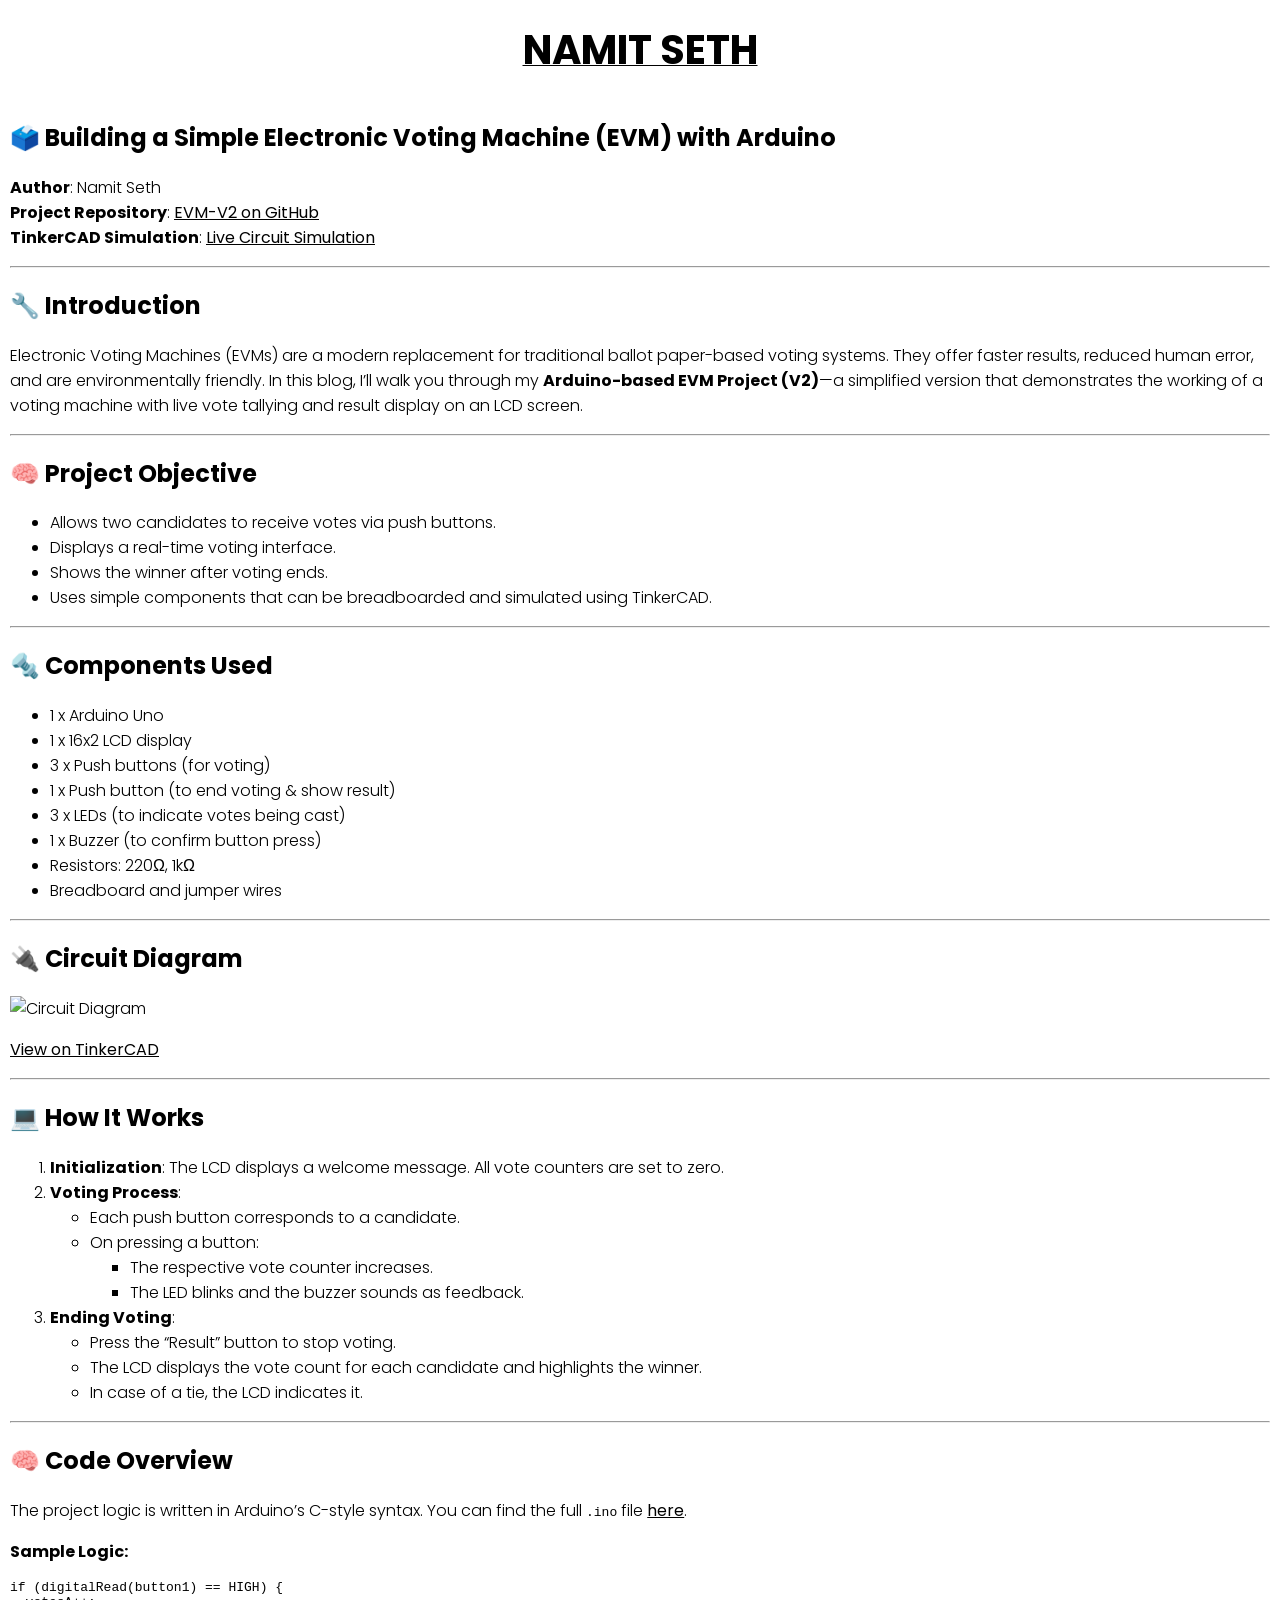
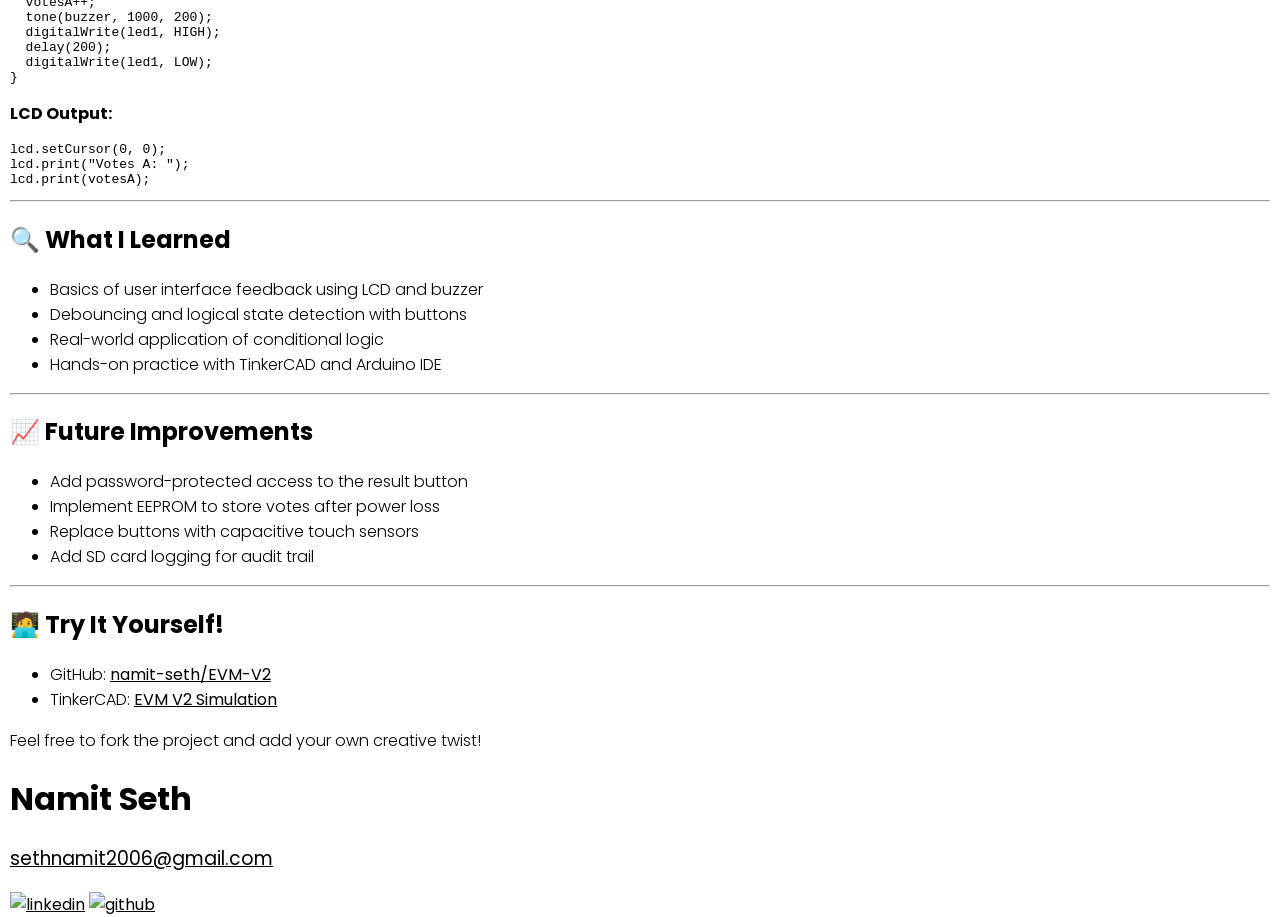
==== EVM/index.html @ 72345d0a "first version" ====
<!DOCTYPE html>
<html lang="en">

<head>
    <meta charset="UTF-8">
    <meta name="viewport" content="width=device-width, initial-scale=1.0">
    <title>Namit Seth</title>
    <link rel="stylesheet" href="../Blog_style.css">
    <link rel="preconnect" href="https://fonts.googleapis.com">
    <link rel="preconnect" href="https://fonts.gstatic.com" crossorigin>
    <link href="https://fonts.googleapis.com/css2?family=Poppins:wght@400;700&display=swap" rel="stylesheet">
    <script src="https://cdnjs.cloudflare.com/ajax/libs/jquery/3.2.1/jquery.min.js" integrity="sha256-hwg4gsxgFZhOsEEamdOYGBf13FyQuiTwlAQgxVSNgt4=" crossorigin="anonymous"></script>
    <script src="https://cdnjs.cloudflare.com/ajax/libs/jquery.form/4.2.2/jquery.form.min.js" integrity="sha256-2Pjr1OlpZMY6qesJM68t2v39t+lMLvxwpa8QlRjJroA=" crossorigin="anonymous"></script>
    <script src="script.js"></script>
</head>

<body class="poppins-regular">
    <header id="home">
        <div id="header">
            <a href="../"><span class="poppins-bold logo-head">NAMIT SETH</span></a>
        </div>
    </header>
    <section>
<h1>🗳️ Building a Simple Electronic Voting Machine (EVM) with Arduino</h1>
<p><strong>Author</strong>: Namit Seth<br>
<strong>Project Repository</strong>: <a href="https://github.com/namit-seth/EVM-V2">EVM-V2 on GitHub</a><br>
<strong>TinkerCAD Simulation</strong>: <a href="https://www.tinkercad.com/things/6YQpShvm2TO-evm-v2">Live Circuit Simulation</a></p>

<hr>

<h2>🔧 Introduction</h2>
<p>Electronic Voting Machines (EVMs) are a modern replacement for traditional ballot paper-based voting systems. They offer faster results, reduced human error, and are environmentally friendly. In this blog, I’ll walk you through my <strong>Arduino-based EVM Project (V2)</strong>—a simplified version that demonstrates the working of a voting machine with live vote tallying and result display on an LCD screen.</p>

<hr>

<h2>🧠 Project Objective</h2>
<ul>
  <li>Allows two candidates to receive votes via push buttons.</li>
  <li>Displays a real-time voting interface.</li>
  <li>Shows the winner after voting ends.</li>
  <li>Uses simple components that can be breadboarded and simulated using TinkerCAD.</li>
</ul>

<hr>

<h2>🔩 Components Used</h2>
<ul>
  <li>1 x Arduino Uno</li>
  <li>1 x 16x2 LCD display</li>
  <li>3 x Push buttons (for voting)</li>
  <li>1 x Push button (to end voting & show result)</li>
  <li>3 x LEDs (to indicate votes being cast)</li>
  <li>1 x Buzzer (to confirm button press)</li>
  <li>Resistors: 220Ω, 1kΩ</li>
  <li>Breadboard and jumper wires</li>
</ul>

<hr>

<h2>🔌 Circuit Diagram</h2>
<p><img src="https://github.com/namit-seth/EVM-V2/blob/main/EVM%20V2.png?raw=true" alt="Circuit Diagram" width="500"></p>
<p><a href="https://www.tinkercad.com/things/6YQpShvm2TO-evm-v2">View on TinkerCAD</a></p>

<hr>

<h2>💻 How It Works</h2>
<ol>
  <li><strong>Initialization</strong>: The LCD displays a welcome message. All vote counters are set to zero.</li>
  <li><strong>Voting Process</strong>:
    <ul>
      <li>Each push button corresponds to a candidate.</li>
      <li>On pressing a button:
        <ul>
          <li>The respective vote counter increases.</li>
          <li>The LED blinks and the buzzer sounds as feedback.</li>
        </ul>
      </li>
    </ul>
  </li>
  <li><strong>Ending Voting</strong>:
    <ul>
      <li>Press the “Result” button to stop voting.</li>
      <li>The LCD displays the vote count for each candidate and highlights the winner.</li>
      <li>In case of a tie, the LCD indicates it.</li>
    </ul>
  </li>
</ol>

<hr>

<h2>🧠 Code Overview</h2>
<p>The project logic is written in Arduino’s C-style syntax. You can find the full <code>.ino</code> file <a href="https://github.com/namit-seth/EVM-V2/blob/main/EVM_V2.ino">here</a>.</p>

<p><strong>Sample Logic:</strong></p>
<pre><code>if (digitalRead(button1) == HIGH) {
  votesA++;
  tone(buzzer, 1000, 200);
  digitalWrite(led1, HIGH);
  delay(200);
  digitalWrite(led1, LOW);
}
</code></pre>

<p><strong>LCD Output:</strong></p>
<pre><code>lcd.setCursor(0, 0);
lcd.print("Votes A: ");
lcd.print(votesA);
</code></pre>

<hr>

<h2>🔍 What I Learned</h2>
<ul>
  <li>Basics of user interface feedback using LCD and buzzer</li>
  <li>Debouncing and logical state detection with buttons</li>
  <li>Real-world application of conditional logic</li>
  <li>Hands-on practice with TinkerCAD and Arduino IDE</li>
</ul>

<hr>

<h2>📈 Future Improvements</h2>
<ul>
  <li>Add password-protected access to the result button</li>
  <li>Implement EEPROM to store votes after power loss</li>
  <li>Replace buttons with capacitive touch sensors</li>
  <li>Add SD card logging for audit trail</li>
</ul>

<hr>

<h2>🧑‍💻 Try It Yourself!</h2>
<ul>
  <li>GitHub: <a href="https://github.com/namit-seth/EVM-V2">namit-seth/EVM-V2</a></li>
  <li>TinkerCAD: <a href="https://www.tinkercad.com/things/6YQpShvm2TO-evm-v2">EVM V2 Simulation</a></li>
</ul>
<p>Feel free to fork the project and add your own creative twist!</p>
</section>
<footer id="contact">
        <div>
            <h1>Namit Seth</h1>
            <h3><a href="mailto:sethnamit2006@gmail.com">sethnamit2006@gmail.com</a></h3>
            <div>
                <a href="https://www.linkedin.com/in/namit-seth/" target="_blank"><span><img src="/linkedin.png" alt="linkedin" height="50"></span></a>
                <a href="https://github.com/namit-seth/" target="_blank"><span><img src="/github.png" alt="github" height="50"></span></a>
            </div>
        </div>
</footer>
</body>

</html>
---- Blog_style.css ----
body{
    margin: 0;
    padding: 0px 10px;
    max-width: 100%;
    text-align: left;
}

.poppins-regular {
  font-family: "Poppins", sans-serif;
  font-weight: 350;
  font-style: normal;
}

.poppins-bold {
  font-family: "Poppins", sans-serif;
  font-weight: 700;
  font-style: normal;
}
header {
  height: 100px;
  display: flex;
  align-items: center;
}
#header {
    display: flex;
    justify-content: space-around;
    align-items: flex-end;
    width: 100%;
}
.logo-head {
  font-size: 40px;
}
a {
  /* text-decoration: none; */
  color: inherit;
  background-color: transparent;
  font-style: normal;
  font-weight: normal;
  font-size: inherit;
}
@media only screen and (max-width: 650px) {
  * {
    font-size: 14px;
  }
}
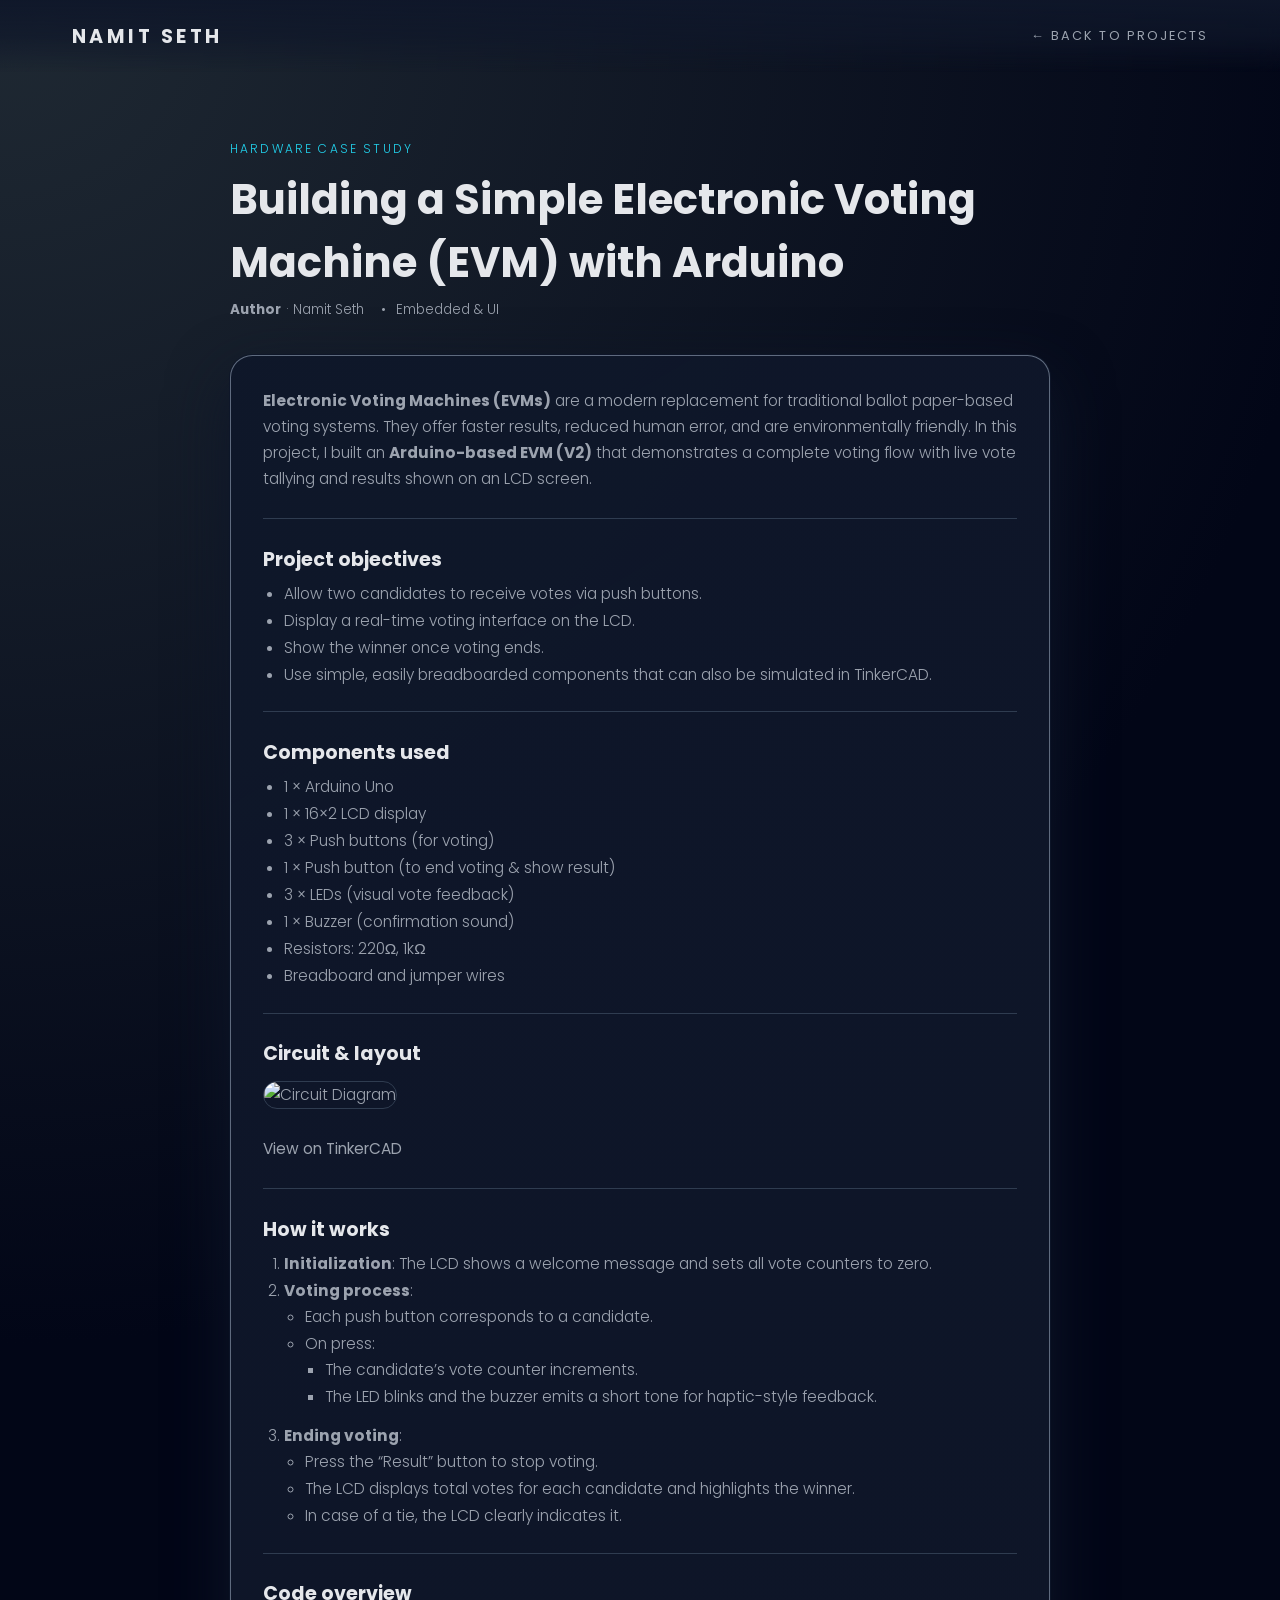
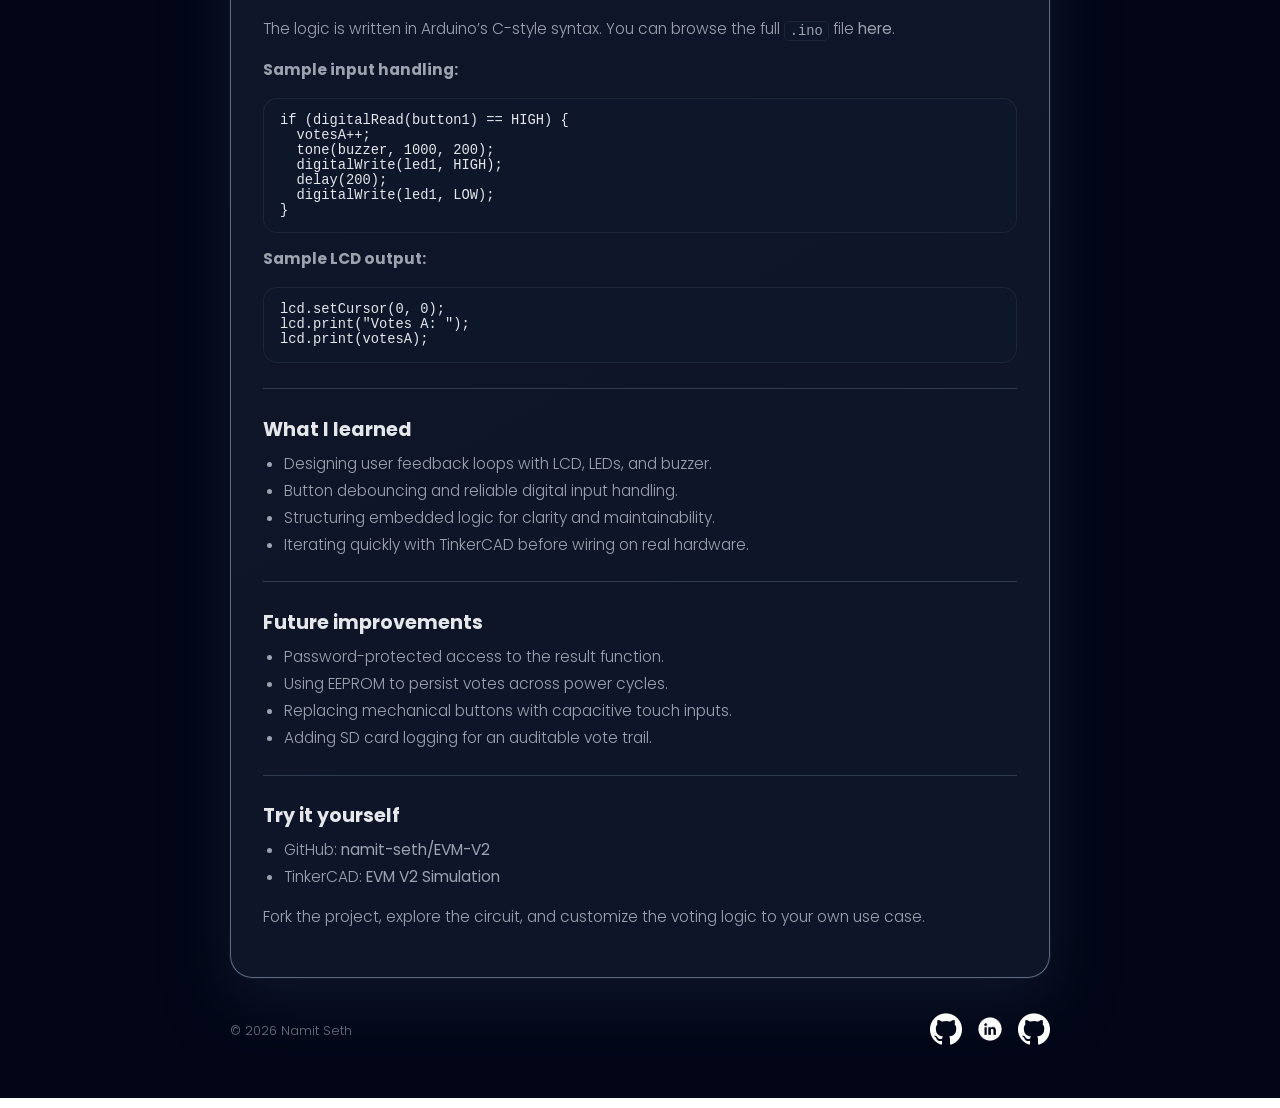
==== commit 766f84bb: "Modern portfolio: dark theme, hero, skills, projects, tech stack, contact; blog pages restyled Co-au" ====
--- a/EVM/index.html
+++ b/EVM/index.html
@@ -4,148 +4,167 @@
 <head>
     <meta charset="UTF-8">
     <meta name="viewport" content="width=device-width, initial-scale=1.0">
-    <title>Namit Seth</title>
+    <title>EVM Project | Arduino Voting Machine</title>
     <link rel="stylesheet" href="../Blog_style.css">
     <link rel="preconnect" href="https://fonts.googleapis.com">
     <link rel="preconnect" href="https://fonts.gstatic.com" crossorigin>
     <link href="https://fonts.googleapis.com/css2?family=Poppins:wght@400;700&display=swap" rel="stylesheet">
-    <script src="https://cdnjs.cloudflare.com/ajax/libs/jquery/3.2.1/jquery.min.js" integrity="sha256-hwg4gsxgFZhOsEEamdOYGBf13FyQuiTwlAQgxVSNgt4=" crossorigin="anonymous"></script>
-    <script src="https://cdnjs.cloudflare.com/ajax/libs/jquery.form/4.2.2/jquery.form.min.js" integrity="sha256-2Pjr1OlpZMY6qesJM68t2v39t+lMLvxwpa8QlRjJroA=" crossorigin="anonymous"></script>
-    <script src="script.js"></script>
 </head>
 
 <body class="poppins-regular">
     <header id="home">
         <div id="header">
-            <a href="../"><span class="poppins-bold logo-head">NAMIT SETH</span></a>
+            <a href="../" class="poppins-bold logo-head">NAMIT SETH</a>
+            <a href="../#projects" class="back-link">Back to projects</a>
         </div>
     </header>
-    <section>
-<h1>🗳️ Building a Simple Electronic Voting Machine (EVM) with Arduino</h1>
-<p><strong>Author</strong>: Namit Seth<br>
-<strong>Project Repository</strong>: <a href="https://github.com/namit-seth/EVM-V2">EVM-V2 on GitHub</a><br>
-<strong>TinkerCAD Simulation</strong>: <a href="https://www.tinkercad.com/things/6YQpShvm2TO-evm-v2">Live Circuit Simulation</a></p>
 
-<hr>
+    <main class="page-shell">
+        <section class="blog-hero">
+            <p class="blog-kicker">Hardware case study</p>
+            <h1 class="blog-title">Building a Simple Electronic Voting Machine (EVM) with Arduino</h1>
+            <div class="blog-meta">
+                <span><strong>Author</strong> · Namit Seth</span>
+                <span class="blog-meta-dot">Embedded &amp; UI</span>
+            </div>
+        </section>
 
-<h2>🔧 Introduction</h2>
-<p>Electronic Voting Machines (EVMs) are a modern replacement for traditional ballot paper-based voting systems. They offer faster results, reduced human error, and are environmentally friendly. In this blog, I’ll walk you through my <strong>Arduino-based EVM Project (V2)</strong>—a simplified version that demonstrates the working of a voting machine with live vote tallying and result display on an LCD screen.</p>
+        <article class="blog-card">
+            <p><strong>Electronic Voting Machines (EVMs)</strong> are a modern replacement for traditional ballot
+                paper-based voting systems. They offer faster results, reduced human error, and are environmentally
+                friendly. In this project, I built an <strong>Arduino-based EVM (V2)</strong> that demonstrates a
+                complete
+                voting flow with live vote tallying and results shown on an LCD screen.</p>
 
-<hr>
+            <hr>
 
-<h2>🧠 Project Objective</h2>
-<ul>
-  <li>Allows two candidates to receive votes via push buttons.</li>
-  <li>Displays a real-time voting interface.</li>
-  <li>Shows the winner after voting ends.</li>
-  <li>Uses simple components that can be breadboarded and simulated using TinkerCAD.</li>
-</ul>
+            <h2>Project objectives</h2>
+            <ul>
+                <li>Allow two candidates to receive votes via push buttons.</li>
+                <li>Display a real-time voting interface on the LCD.</li>
+                <li>Show the winner once voting ends.</li>
+                <li>Use simple, easily breadboarded components that can also be simulated in TinkerCAD.</li>
+            </ul>
 
-<hr>
+            <hr>
 
-<h2>🔩 Components Used</h2>
-<ul>
-  <li>1 x Arduino Uno</li>
-  <li>1 x 16x2 LCD display</li>
-  <li>3 x Push buttons (for voting)</li>
-  <li>1 x Push button (to end voting & show result)</li>
-  <li>3 x LEDs (to indicate votes being cast)</li>
-  <li>1 x Buzzer (to confirm button press)</li>
-  <li>Resistors: 220Ω, 1kΩ</li>
-  <li>Breadboard and jumper wires</li>
-</ul>
+            <h2>Components used</h2>
+            <ul>
+                <li>1 × Arduino Uno</li>
+                <li>1 × 16×2 LCD display</li>
+                <li>3 × Push buttons (for voting)</li>
+                <li>1 × Push button (to end voting &amp; show result)</li>
+                <li>3 × LEDs (visual vote feedback)</li>
+                <li>1 × Buzzer (confirmation sound)</li>
+                <li>Resistors: 220Ω, 1kΩ</li>
+                <li>Breadboard and jumper wires</li>
+            </ul>
 
-<hr>
+            <hr>
 
-<h2>🔌 Circuit Diagram</h2>
-<p><img src="https://github.com/namit-seth/EVM-V2/blob/main/EVM%20V2.png?raw=true" alt="Circuit Diagram" width="500"></p>
-<p><a href="https://www.tinkercad.com/things/6YQpShvm2TO-evm-v2">View on TinkerCAD</a></p>
+            <h2>Circuit & layout</h2>
+            <p><img src="https://github.com/namit-seth/EVM-V2/blob/main/EVM%20V2.png?raw=true" alt="Circuit Diagram"
+                    width="500"></p>
+            <p><a href="https://www.tinkercad.com/things/6YQpShvm2TO-evm-v2" target="_blank" rel="noopener">View on
+                    TinkerCAD</a></p>
 
-<hr>
+            <hr>
 
-<h2>💻 How It Works</h2>
-<ol>
-  <li><strong>Initialization</strong>: The LCD displays a welcome message. All vote counters are set to zero.</li>
-  <li><strong>Voting Process</strong>:
-    <ul>
-      <li>Each push button corresponds to a candidate.</li>
-      <li>On pressing a button:
-        <ul>
-          <li>The respective vote counter increases.</li>
-          <li>The LED blinks and the buzzer sounds as feedback.</li>
-        </ul>
-      </li>
-    </ul>
-  </li>
-  <li><strong>Ending Voting</strong>:
-    <ul>
-      <li>Press the “Result” button to stop voting.</li>
-      <li>The LCD displays the vote count for each candidate and highlights the winner.</li>
-      <li>In case of a tie, the LCD indicates it.</li>
-    </ul>
-  </li>
-</ol>
+            <h2>How it works</h2>
+            <ol>
+                <li><strong>Initialization</strong>: The LCD shows a welcome message and sets all vote counters to
+                    zero.</li>
+                <li><strong>Voting process</strong>:
+                    <ul>
+                        <li>Each push button corresponds to a candidate.</li>
+                        <li>On press:
+                            <ul>
+                                <li>The candidate’s vote counter increments.</li>
+                                <li>The LED blinks and the buzzer emits a short tone for haptic-style feedback.</li>
+                            </ul>
+                        </li>
+                    </ul>
+                </li>
+                <li><strong>Ending voting</strong>:
+                    <ul>
+                        <li>Press the “Result” button to stop voting.</li>
+                        <li>The LCD displays total votes for each candidate and highlights the winner.</li>
+                        <li>In case of a tie, the LCD clearly indicates it.</li>
+                    </ul>
+                </li>
+            </ol>
 
-<hr>
+            <hr>
 
-<h2>🧠 Code Overview</h2>
-<p>The project logic is written in Arduino’s C-style syntax. You can find the full <code>.ino</code> file <a href="https://github.com/namit-seth/EVM-V2/blob/main/EVM_V2.ino">here</a>.</p>
+            <h2>Code overview</h2>
+            <p>The logic is written in Arduino’s C-style syntax. You can browse the full <code>.ino</code> file <a
+                    href="https://github.com/namit-seth/EVM-V2/blob/main/EVM_V2.ino" target="_blank"
+                    rel="noopener">here</a>.</p>
 
-<p><strong>Sample Logic:</strong></p>
-<pre><code>if (digitalRead(button1) == HIGH) {
+            <p><strong>Sample input handling:</strong></p>
+            <pre><code>if (digitalRead(button1) == HIGH) {
   votesA++;
   tone(buzzer, 1000, 200);
   digitalWrite(led1, HIGH);
   delay(200);
   digitalWrite(led1, LOW);
-}
-</code></pre>
+}</code></pre>
 
-<p><strong>LCD Output:</strong></p>
-<pre><code>lcd.setCursor(0, 0);
+            <p><strong>Sample LCD output:</strong></p>
+            <pre><code>lcd.setCursor(0, 0);
 lcd.print("Votes A: ");
-lcd.print(votesA);
-</code></pre>
+lcd.print(votesA);</code></pre>
 
-<hr>
+            <hr>
 
-<h2>🔍 What I Learned</h2>
-<ul>
-  <li>Basics of user interface feedback using LCD and buzzer</li>
-  <li>Debouncing and logical state detection with buttons</li>
-  <li>Real-world application of conditional logic</li>
-  <li>Hands-on practice with TinkerCAD and Arduino IDE</li>
-</ul>
+            <h2>What I learned</h2>
+            <ul>
+                <li>Designing user feedback loops with LCD, LEDs, and buzzer.</li>
+                <li>Button debouncing and reliable digital input handling.</li>
+                <li>Structuring embedded logic for clarity and maintainability.</li>
+                <li>Iterating quickly with TinkerCAD before wiring on real hardware.</li>
+            </ul>
 
-<hr>
+            <hr>
 
-<h2>📈 Future Improvements</h2>
-<ul>
-  <li>Add password-protected access to the result button</li>
-  <li>Implement EEPROM to store votes after power loss</li>
-  <li>Replace buttons with capacitive touch sensors</li>
-  <li>Add SD card logging for audit trail</li>
-</ul>
+            <h2>Future improvements</h2>
+            <ul>
+                <li>Password-protected access to the result function.</li>
+                <li>Using EEPROM to persist votes across power cycles.</li>
+                <li>Replacing mechanical buttons with capacitive touch inputs.</li>
+                <li>Adding SD card logging for an auditable vote trail.</li>
+            </ul>
 
-<hr>
+            <hr>
 
-<h2>🧑‍💻 Try It Yourself!</h2>
-<ul>
-  <li>GitHub: <a href="https://github.com/namit-seth/EVM-V2">namit-seth/EVM-V2</a></li>
-  <li>TinkerCAD: <a href="https://www.tinkercad.com/things/6YQpShvm2TO-evm-v2">EVM V2 Simulation</a></li>
-</ul>
-<p>Feel free to fork the project and add your own creative twist!</p>
-</section>
-<footer id="contact">
-        <div>
-            <h1>Namit Seth</h1>
-            <h3><a href="mailto:sethnamit2006@gmail.com">sethnamit2006@gmail.com</a></h3>
-            <div>
-                <a href="https://www.linkedin.com/in/namit-seth/" target="_blank"><span><img src="/linkedin.png" alt="linkedin" height="50"></span></a>
-                <a href="https://github.com/namit-seth/" target="_blank"><span><img src="/github.png" alt="github" height="50"></span></a>
+            <h2>Try it yourself</h2>
+            <ul>
+                <li>GitHub: <a href="https://github.com/namit-seth/EVM-V2" target="_blank"
+                        rel="noopener">namit-seth/EVM-V2</a></li>
+                <li>TinkerCAD: <a href="https://www.tinkercad.com/things/6YQpShvm2TO-evm-v2" target="_blank"
+                        rel="noopener">EVM V2 Simulation</a></li>
+            </ul>
+            <p>Fork the project, explore the circuit, and customize the voting logic to your own use case.</p>
+        </article>
+
+        <div class="blog-footer">
+            <span>© <span id="year"></span> Namit Seth</span>
+            <div class="blog-footer-links">
+                <a href="mailto:sethnamit2006@gmail.com"><img src="../github.png" alt="Email icon"></a>
+                <a href="https://www.linkedin.com/in/namit-seth/" target="_blank" rel="noopener"><img
+                        src="../linkedin.png" alt="LinkedIn"></a>
+                <a href="https://github.com/namit-seth/" target="_blank" rel="noopener"><img src="../github.png"
+                        alt="GitHub"></a>
             </div>
         </div>
-</footer>
+    </main>
+
+    <script>
+        const yearSpan = document.getElementById('year');
+        if (yearSpan) {
+            yearSpan.textContent = new Date().getFullYear();
+        }
+    </script>
 </body>
 
 </html>
--- a/Blog_style.css
+++ b/Blog_style.css
@@ -1,45 +1,257 @@
-body{
-    margin: 0;
-    padding: 0px 10px;
-    max-width: 100%;
-    text-align: left;
+body {
+  margin: 0;
+  padding: 0;
+  max-width: 100%;
+  text-align: left;
+  background: radial-gradient(circle at top left, #1f2933 0, #020617 45%, #020617 100%);
+  color: #e5e7eb;
+  font-family: "Poppins", sans-serif;
 }
 
 .poppins-regular {
-  font-family: "Poppins", sans-serif;
   font-weight: 350;
-  font-style: normal;
 }
 
 .poppins-bold {
-  font-family: "Poppins", sans-serif;
   font-weight: 700;
-  font-style: normal;
-}
-header {
-  height: 100px;
-  display: flex;
-  align-items: center;
-}
-#header {
-    display: flex;
-    justify-content: space-around;
-    align-items: flex-end;
-    width: 100%;
-}
-.logo-head {
-  font-size: 40px;
-}
+}
+
+*,
+*::before,
+*::after {
+  box-sizing: border-box;
+}
+
 a {
-  /* text-decoration: none; */
   color: inherit;
   background-color: transparent;
   font-style: normal;
   font-weight: normal;
   font-size: inherit;
-}
-@media only screen and (max-width: 650px) {
-  * {
-    font-size: 14px;
+  text-decoration: none;
+}
+
+a:hover {
+  color: #22d3ee;
+}
+
+/* Header */
+
+header {
+  height: 72px;
+  display: flex;
+  align-items: center;
+  position: sticky;
+  top: 0;
+  z-index: 10;
+  backdrop-filter: blur(16px);
+  background: linear-gradient(to bottom, rgba(15, 23, 42, 0.95), rgba(15, 23, 42, 0.7), transparent);
+}
+
+#header {
+  display: flex;
+  justify-content: space-between;
+  align-items: center;
+  width: 100%;
+  padding: 0.75rem min(7vw, 4.5rem);
+}
+
+.logo-head {
+  font-size: 1.2rem;
+  letter-spacing: 0.18em;
+}
+
+header a {
+  text-decoration: none;
+}
+
+.back-link {
+  font-size: 0.8rem;
+  text-transform: uppercase;
+  letter-spacing: 0.16em;
+  color: #9ca3af;
+}
+
+.back-link::before {
+  content: "← ";
+}
+
+.back-link:hover {
+  color: #e5e7eb;
+}
+
+/* Layout */
+
+.page-shell {
+  padding: 3.5rem min(7vw, 4.5rem) 3rem;
+}
+
+.blog-hero {
+  max-width: 820px;
+  margin: 0 auto 2.2rem auto;
+}
+
+.blog-kicker {
+  text-transform: uppercase;
+  letter-spacing: 0.18em;
+  font-size: 0.75rem;
+  color: #22d3ee;
+  margin-bottom: 0.6rem;
+}
+
+.blog-title {
+  font-size: clamp(2.1rem, 3.4vw, 2.6rem);
+  margin: 0 0 0.4rem 0;
+}
+
+.blog-meta {
+  display: flex;
+  flex-wrap: wrap;
+  gap: 0.8rem;
+  font-size: 0.84rem;
+  color: #9ca3af;
+}
+
+.blog-meta span {
+  display: inline-flex;
+  align-items: center;
+  gap: 0.3rem;
+}
+
+.blog-meta-dot::before {
+  content: "•";
+  margin: 0 0.3rem;
+}
+
+.blog-card {
+  max-width: 820px;
+  margin: 0 auto;
+  padding: 1.8rem 2rem 2rem;
+  border-radius: 1.4rem;
+  background: linear-gradient(150deg, rgba(15, 23, 42, 0.96), rgba(15, 23, 42, 0.9));
+  border: 1px solid rgba(148, 163, 184, 0.6);
+  box-shadow:
+    0 24px 60px rgba(15, 23, 42, 0.96),
+    0 0 0 1px rgba(15, 23, 42, 0.9);
+}
+
+.blog-card hr {
+  border: 0;
+  border-top: 1px solid rgba(51, 65, 85, 0.9);
+  margin: 1.6rem 0;
+}
+
+.blog-card h2 {
+  font-size: 1.2rem;
+  margin-top: 1.4rem;
+  margin-bottom: 0.5rem;
+}
+
+.blog-card p {
+  margin-top: 0.2rem;
+  margin-bottom: 0.9rem;
+  color: #9ca3af;
+  font-size: 0.96rem;
+  line-height: 1.7;
+}
+
+.blog-card ul,
+.blog-card ol {
+  padding-left: 1.3rem;
+  margin: 0.2rem 0 1rem;
+  color: #9ca3af;
+  font-size: 0.96rem;
+}
+
+.blog-card li + li {
+  margin-top: 0.25rem;
+}
+
+.blog-card table {
+  width: 100%;
+  border-collapse: collapse;
+  margin: 0.7rem 0 1.2rem;
+  font-size: 0.9rem;
+}
+
+.blog-card th,
+.blog-card td {
+  border: 1px solid rgba(51, 65, 85, 0.9);
+  padding: 0.55rem 0.7rem;
+  text-align: left;
+}
+
+.blog-card th {
+  background: rgba(15, 23, 42, 0.96);
+}
+
+.blog-card code {
+  font-family: ui-monospace, SFMono-Regular, Menlo, Monaco, Consolas, "Liberation Mono", "Courier New", monospace;
+  font-size: 0.86rem;
+  background: rgba(15, 23, 42, 0.9);
+  padding: 0.1rem 0.3rem;
+  border-radius: 0.3rem;
+  border: 1px solid rgba(31, 41, 55, 0.9);
+}
+
+.blog-card pre {
+  background: rgba(15, 23, 42, 0.98);
+  border-radius: 0.9rem;
+  padding: 0.9rem 1rem;
+  overflow-x: auto;
+  border: 1px solid rgba(31, 41, 55, 0.9);
+}
+
+.blog-card pre code {
+  border: 0;
+  padding: 0;
+  background: transparent;
+}
+
+.blog-card img {
+  max-width: 100%;
+  border-radius: 0.9rem;
+  border: 1px solid rgba(51, 65, 85, 0.9);
+  margin: 0.3rem 0 0.8rem;
+}
+
+.blog-footer {
+  max-width: 820px;
+  margin: 2.2rem auto 0 auto;
+  display: flex;
+  align-items: center;
+  justify-content: space-between;
+  font-size: 0.8rem;
+  color: #6b7280;
+}
+
+.blog-footer-links {
+  display: flex;
+  gap: 0.75rem;
+}
+
+.blog-footer-links img {
+  height: 32px;
+  transition: transform 0.16s ease-out, filter 0.16s ease-out;
+}
+
+.blog-footer-links a:hover img {
+  transform: translateY(-1px) scale(1.05);
+  filter: drop-shadow(0 0 10px rgba(34, 211, 238, 0.7));
+}
+
+@media only screen and (max-width: 700px) {
+  .page-shell {
+    padding-inline: 1.4rem;
   }
-}
+
+  .blog-card {
+    padding: 1.4rem 1.3rem 1.5rem;
+  }
+
+  .blog-footer {
+    flex-direction: column;
+    align-items: flex-start;
+    gap: 0.6rem;
+  }
+}
